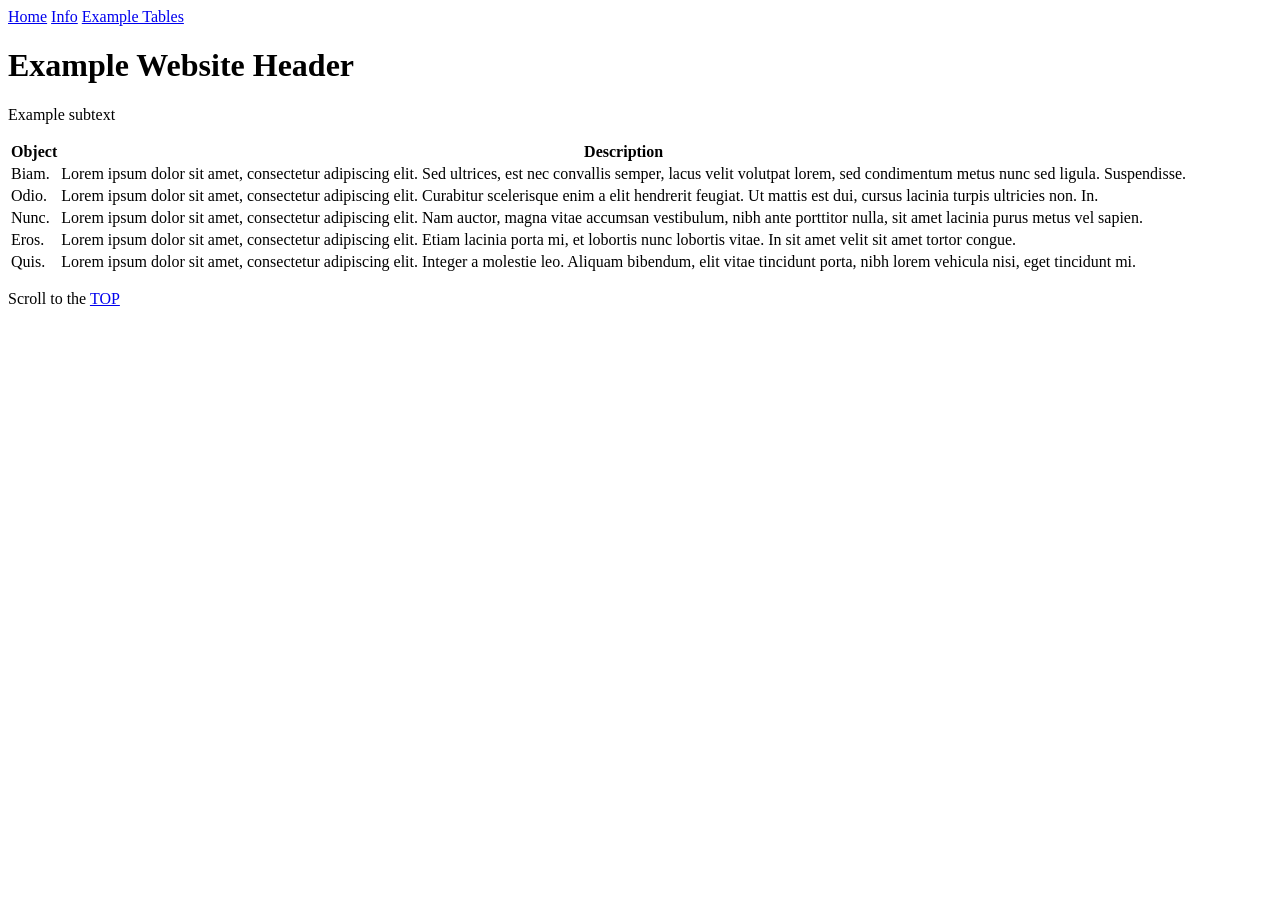
==== projects/index.html @ bab4a2ce "Add portfolio structure with navigation and styles" ====
<!DOCTYPE html>
<html>

<head>
    <title>Example Webpage</title>
    <link rel="stylesheet" href="styles.css">
    <link rel="icon" type="image/x-icon" href="images/favicon.ico">
</head>

<body>
    <nav>
        <a  href="index.html">Home</a>
        <a  href="info.html">Info</a>
        <a id="activepage" href="tables.html">Example Tables</a>
    </nav>
    <div class="header">
        <h1>Example Website Header</h1>
        <p>Example subtext</p>
    </div>
    <table>
        <tr>
            <th>Object</th>
            <th>Description</th>
        </tr>
        <tr class="odd">
            <td>Biam.</td>
            <td>Lorem ipsum dolor sit amet, consectetur adipiscing elit. Sed ultrices, est nec convallis semper, lacus velit volutpat lorem, sed condimentum metus nunc sed ligula. Suspendisse.</td>
        </tr>
        <tr>
            <td>Odio.</td>
            <td>Lorem ipsum dolor sit amet, consectetur adipiscing elit. Curabitur scelerisque enim a elit hendrerit feugiat. Ut mattis est dui, cursus lacinia turpis ultricies non. In.</td>
        </tr>
        <tr class="odd">
            <td>Nunc.</td>
            <td>Lorem ipsum dolor sit amet, consectetur adipiscing elit. Nam auctor, magna vitae accumsan vestibulum, nibh ante porttitor nulla, sit amet lacinia purus metus vel sapien.</td>
        </tr>
        <tr>
            <td>Eros.</td>
            <td>Lorem ipsum dolor sit amet, consectetur adipiscing elit. Etiam lacinia porta mi, et lobortis nunc lobortis vitae. In sit amet velit sit amet tortor congue.</td>
        </tr>
        <tr class="odd">
            <td>Quis.</td>
            <td>Lorem ipsum dolor sit amet, consectetur adipiscing elit. Integer a molestie leo. Aliquam bibendum, elit vitae tincidunt porta, nibh lorem vehicula nisi, eget tincidunt mi.</td>
        </tr>
    </table>

        <p> Scroll to the <a href="#activepage"> TOP</a></p>
    </div>
    <script src="main.js"></script>
</body>


</html>
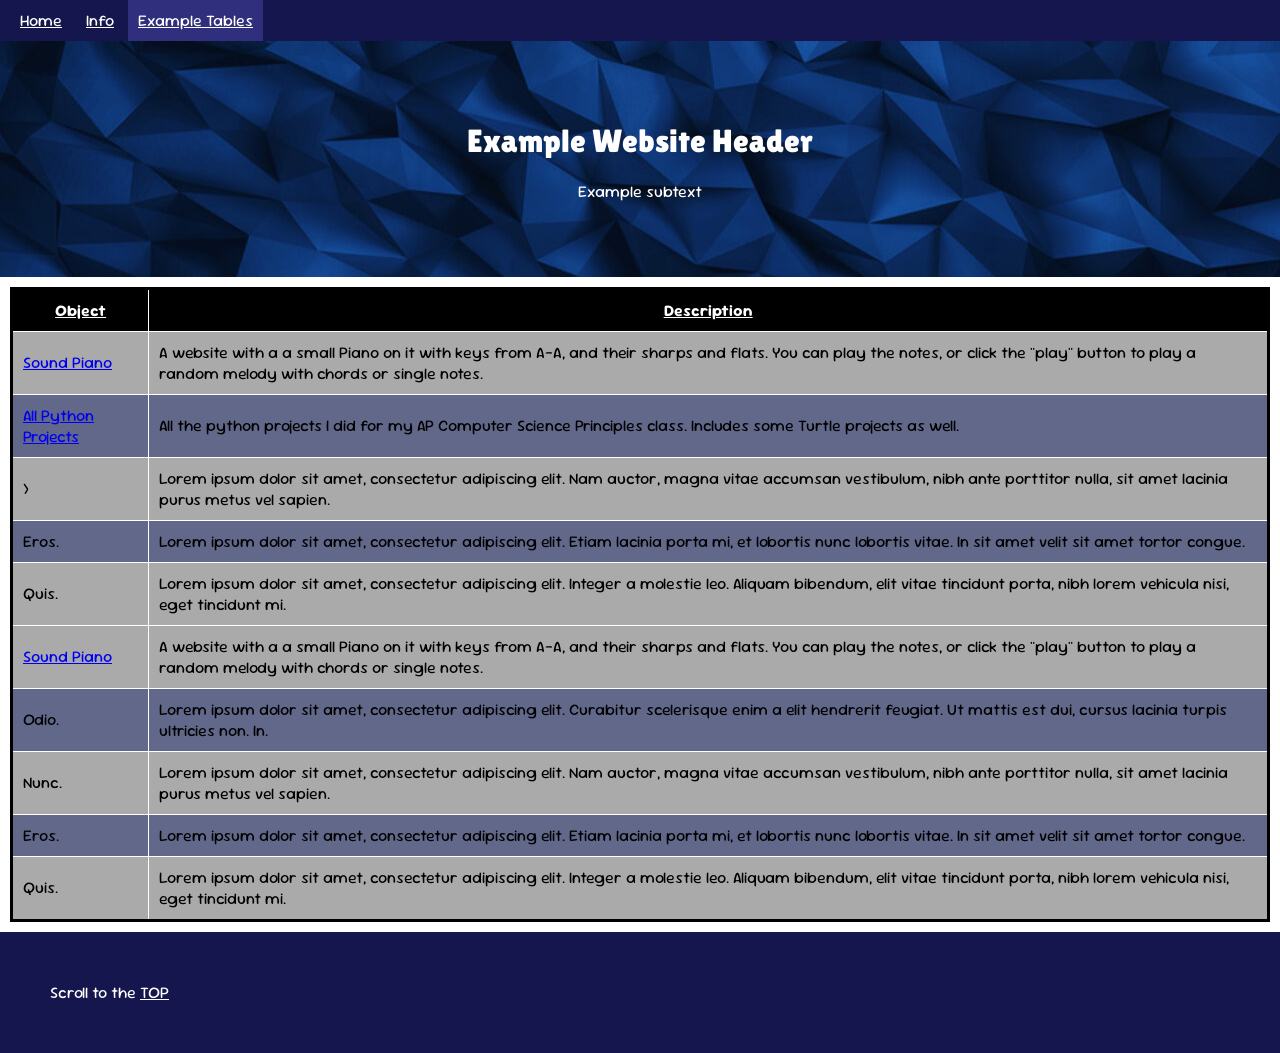
==== commit 0268d3c6: "Update navigation links and enhance layout structure in index.html and projects/index.html; remove u" ====
--- a/projects/index.html
+++ b/projects/index.html
@@ -3,15 +3,15 @@
 
 <head>
     <title>Example Webpage</title>
-    <link rel="stylesheet" href="styles.css">
+    <link rel="stylesheet" href="/styles.css">
     <link rel="icon" type="image/x-icon" href="images/favicon.ico">
 </head>
 
 <body>
     <nav>
-        <a  href="index.html">Home</a>
+        <a  href="/">Home</a>
         <a  href="info.html">Info</a>
-        <a id="activepage" href="tables.html">Example Tables</a>
+        <a id="activepage" href="/projects/">Example Tables</a>
     </nav>
     <div class="header">
         <h1>Example Website Header</h1>
@@ -23,8 +23,28 @@
             <th>Description</th>
         </tr>
         <tr class="odd">
-            <td>Biam.</td>
-            <td>Lorem ipsum dolor sit amet, consectetur adipiscing elit. Sed ultrices, est nec convallis semper, lacus velit volutpat lorem, sed condimentum metus nunc sed ligula. Suspendisse.</td>
+            <td><a href="https://fireinakage.github.io/soundPiano/">Sound Piano</a></td>
+            <td>A website with a a small Piano on it with keys from A-A, and their sharps and flats. You can play the notes, or click the "play" button to play a random melody with chords or single notes.</td>
+        </tr>
+        <tr>
+            <td><a href="https://github.com/fireinakage/pythonProjects">All Python Projects</a></td>
+            <td>All the python projects I did for my AP Computer Science Principles class. Includes some Turtle projects as well.</td>
+        </tr>
+        <tr class="odd">
+            <td><a href=""></a>></td>
+            <td>Lorem ipsum dolor sit amet, consectetur adipiscing elit. Nam auctor, magna vitae accumsan vestibulum, nibh ante porttitor nulla, sit amet lacinia purus metus vel sapien.</td>
+        </tr>
+        <tr>
+            <td>Eros.</td>
+            <td>Lorem ipsum dolor sit amet, consectetur adipiscing elit. Etiam lacinia porta mi, et lobortis nunc lobortis vitae. In sit amet velit sit amet tortor congue.</td>
+        </tr>
+        <tr class="odd">
+            <td>Quis.</td>
+            <td>Lorem ipsum dolor sit amet, consectetur adipiscing elit. Integer a molestie leo. Aliquam bibendum, elit vitae tincidunt porta, nibh lorem vehicula nisi, eget tincidunt mi.</td>
+        </tr>
+        <tr class="odd">
+            <td><a href="https://fireinakage.github.io/soundPiano/">Sound Piano</a></td>
+            <td>A website with a a small Piano on it with keys from A-A, and their sharps and flats. You can play the notes, or click the "play" button to play a random melody with chords or single notes.</td>
         </tr>
         <tr>
             <td>Odio.</td>
@@ -44,7 +64,10 @@
         </tr>
     </table>
 
+    <div class="footer">
         <p> Scroll to the <a href="#activepage"> TOP</a></p>
+    </div>    
+    
     </div>
     <script src="main.js"></script>
 </body>
--- a/styles.css
+++ b/styles.css
@@ -0,0 +1,172 @@
+@import url('https://fonts.googleapis.com/css2?family=Lilita+One&family=Sour+Gummy:ital,wght@0,100..900;1,100..900&display=swap');
+
+html {
+    scroll-behavior: smooth;
+}
+
+body {
+    margin: 0px;
+    font-family: "Sour Gummy", sans-serif;
+    font-optical-sizing: auto;
+    font-weight: 400;
+    font-style: normal;
+    font-variation-settings:
+        "wdth" 100;
+    overflow-x: hidden;
+    min-height: 100dvh;
+    display: flex;
+    flex-direction: column;
+}
+
+#body {
+    margin: 15px;
+    margin-bottom: 40px; 
+}
+
+
+nav {
+    padding: 10px;
+    background: #16164e;
+}
+
+nav a {
+    color: #FFFFFF;
+    padding: 10px;
+    margin: 0px;
+}
+
+nav a:hover {
+    background: #444496;
+}
+
+nav a:active {
+    background: #7777b6;
+}
+
+#activepage {
+    background: #2f2f7e;
+}
+
+nav a:visited {
+    color: #FFFFFF;
+    padding: 10px;
+    margin: 0px;
+}
+
+h1 {
+    font-family: "Lilita One", sans-serif;
+    font-weight: 400;
+    font-style: normal;
+}
+
+.header {
+    background-image: url("images/header.png");
+    text-align: center;
+    padding: 60px;
+    margin: 0px;
+    color: #FFFFFF;
+}
+
+p {
+    margin: 15px;
+}
+
+#footer {
+    margin: 0;
+}
+
+.footer {
+    padding: 35px;
+    background: #16164e;
+    color: #FFFFFF;
+    margin-top: auto;
+    margin-bottom: 0px;
+    vertical-align: bottom;
+}
+
+.footer a {
+    color: #FFFFFF;
+}
+
+.footer a:hover {
+    color: #98b1f7;
+}
+
+img {
+    margin: auto;
+    display: block;
+    width: 500px;
+}
+
+button {
+    margin: 15px;
+    color: #FFFFFF;
+    background: #2f2f7e;
+    border: black 2px solid;
+    font-family: "Sour Gummy", sans-serif;
+    font-optical-sizing: auto;
+    font-weight: 400;
+    font-style: normal;
+    font-variation-settings:
+        "wdth" 100;
+    overflow-x: hidden;
+}
+
+button:hover {
+    background: #4c4ca8;
+    cursor: pointer; 
+}
+
+
+button.ripple, .ripple {
+    position: relative;
+    overflow: hidden;
+}
+
+.ripple-effect {
+    position: absolute;
+    border-radius: 50%;
+    transform: scale(0);
+    background: rgba(255,255,255,0.6);
+    animation: ripple 600ms linear;
+    pointer-events: none;
+    opacity: 0.75;
+}
+
+@keyframes ripple {
+    to {
+        transform: scale(4);
+        opacity: 0;
+    }
+}
+
+
+/* Table Styling */
+
+table {
+    border: black 3px solid;
+    margin: 10px;
+    border-collapse: collapse;
+    background: #62688a;
+}
+
+tr, th, td {
+    border: #ffffff 1px solid;
+    border-collapse: collapse;
+    padding: 10px;
+}
+
+th {
+    text-align: center;
+    text-decoration: underline;
+    background: #000000;
+    color: #ffffff;
+}
+
+td {
+    text-align: left;
+}
+
+.odd {
+    background: #aaaaaa;
+}
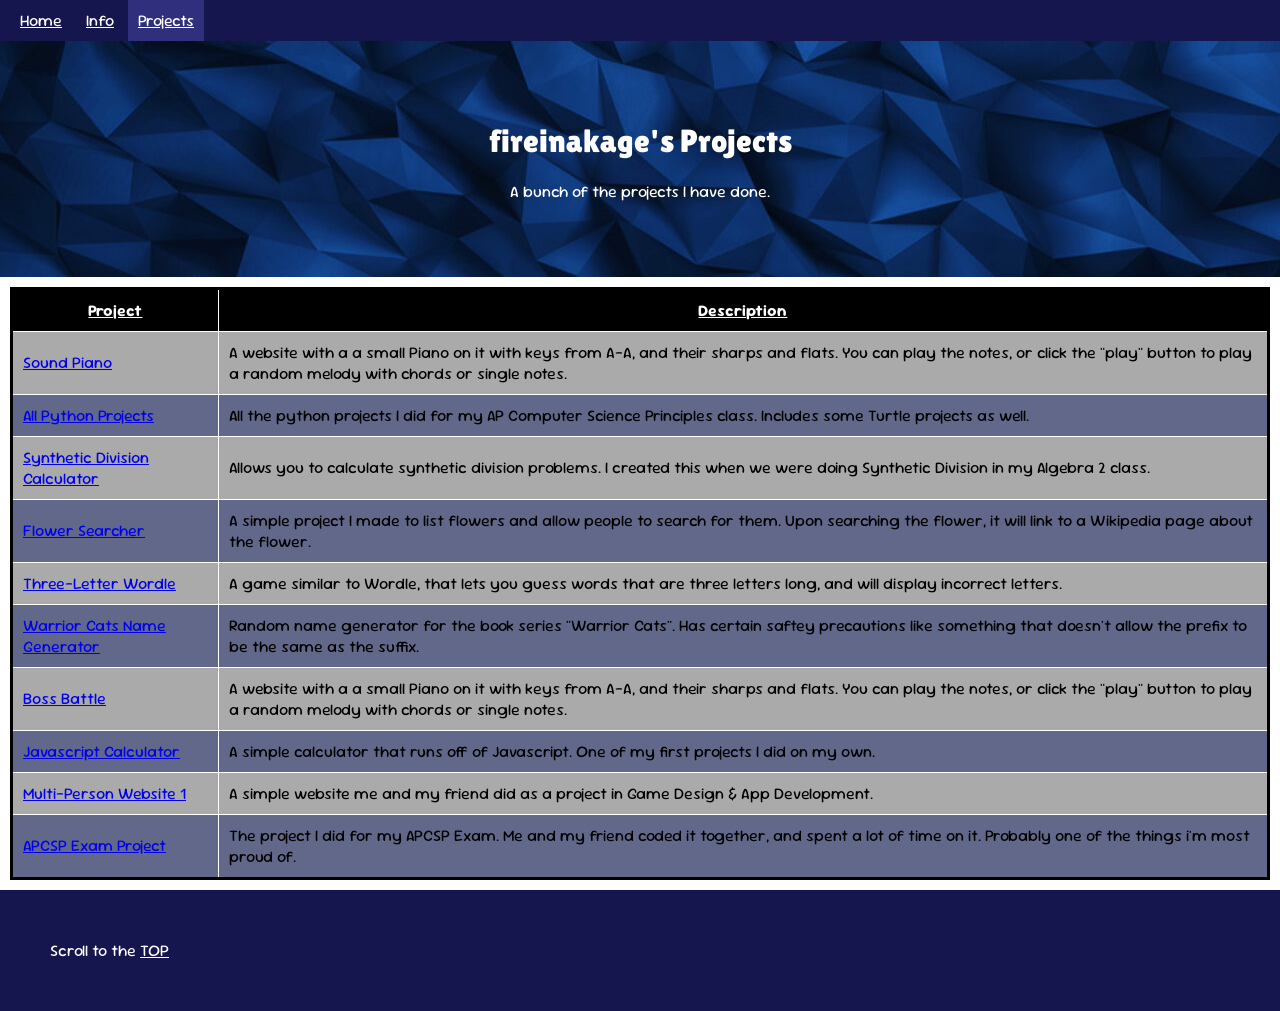
==== commit 48d17f0f: "Update project details and enhance styles in index.html and styles.css" ====
--- a/projects/index.html
+++ b/projects/index.html
@@ -2,7 +2,7 @@
 <html>
 
 <head>
-    <title>Example Webpage</title>
+    <title>fireinakage's Projects</title>
     <link rel="stylesheet" href="/styles.css">
     <link rel="icon" type="image/x-icon" href="images/favicon.ico">
 </head>
@@ -11,15 +11,15 @@
     <nav>
         <a  href="/">Home</a>
         <a  href="info.html">Info</a>
-        <a id="activepage" href="/projects/">Example Tables</a>
+        <a id="activepage" href="/projects/">Projects</a>
     </nav>
     <div class="header">
-        <h1>Example Website Header</h1>
-        <p>Example subtext</p>
+        <h1>fireinakage's Projects</h1>
+        <p>A bunch of the projects I have done.</p>
     </div>
     <table>
         <tr>
-            <th>Object</th>
+            <th>Project</th>
             <th>Description</th>
         </tr>
         <tr class="odd">
@@ -31,36 +31,36 @@
             <td>All the python projects I did for my AP Computer Science Principles class. Includes some Turtle projects as well.</td>
         </tr>
         <tr class="odd">
-            <td><a href=""></a>></td>
-            <td>Lorem ipsum dolor sit amet, consectetur adipiscing elit. Nam auctor, magna vitae accumsan vestibulum, nibh ante porttitor nulla, sit amet lacinia purus metus vel sapien.</td>
+            <td><a href="https://fireinakage.github.io/syntheticDivision/">Synthetic Division Calculator</a></td>
+            <td>Allows you to calculate synthetic division problems. I created this when we were doing Synthetic Division in my Algebra 2 class.</td>
         </tr>
         <tr>
-            <td>Eros.</td>
-            <td>Lorem ipsum dolor sit amet, consectetur adipiscing elit. Etiam lacinia porta mi, et lobortis nunc lobortis vitae. In sit amet velit sit amet tortor congue.</td>
+            <td><a href="https://fireinakage.github.io/flowerSearch/">Flower Searcher</a></td>
+            <td>A simple project I made to list flowers and allow people to search for them. Upon searching the flower, it will link to a Wikipedia page about the flower.</td>
         </tr>
         <tr class="odd">
-            <td>Quis.</td>
-            <td>Lorem ipsum dolor sit amet, consectetur adipiscing elit. Integer a molestie leo. Aliquam bibendum, elit vitae tincidunt porta, nibh lorem vehicula nisi, eget tincidunt mi.</td>
+            <td><a href="https://fireinakage.github.io/guessALetter/">Three-Letter Wordle</a></td>
+            <td>A game similar to Wordle, that lets you guess words that are three letters long, and will display incorrect letters. </td>
+        </tr>
+        <tr>
+            <td><a href="https://fireinakage.github.io/warriorcatsgenerator/">Warrior Cats Name Generator</a></td>
+            <td>Random name generator for the book series "Warrior Cats". Has certain saftey precautions like something that doesn't allow the prefix to be the same as the suffix.</td>
         </tr>
         <tr class="odd">
-            <td><a href="https://fireinakage.github.io/soundPiano/">Sound Piano</a></td>
+            <td><a href="https://fireinakage.github.io/bossbattle/">Boss Battle</a></td>
             <td>A website with a a small Piano on it with keys from A-A, and their sharps and flats. You can play the notes, or click the "play" button to play a random melody with chords or single notes.</td>
         </tr>
         <tr>
-            <td>Odio.</td>
-            <td>Lorem ipsum dolor sit amet, consectetur adipiscing elit. Curabitur scelerisque enim a elit hendrerit feugiat. Ut mattis est dui, cursus lacinia turpis ultricies non. In.</td>
+            <td><a href="https://fireinakage.github.io/jsCalculator/">Javascript Calculator</a></td>
+            <td>A simple calculator that runs off of Javascript. One of my first projects I did on my own.</td>
         </tr>
         <tr class="odd">
-            <td>Nunc.</td>
-            <td>Lorem ipsum dolor sit amet, consectetur adipiscing elit. Nam auctor, magna vitae accumsan vestibulum, nibh ante porttitor nulla, sit amet lacinia purus metus vel sapien.</td>
+            <td><a href="https://fireinakage.github.io/genshinThings/">Multi-Person Website 1</a></td>
+            <td>A simple website me and my friend did as a project in Game Design & App Development.</td>
         </tr>
         <tr>
-            <td>Eros.</td>
-            <td>Lorem ipsum dolor sit amet, consectetur adipiscing elit. Etiam lacinia porta mi, et lobortis nunc lobortis vitae. In sit amet velit sit amet tortor congue.</td>
-        </tr>
-        <tr class="odd">
-            <td>Quis.</td>
-            <td>Lorem ipsum dolor sit amet, consectetur adipiscing elit. Integer a molestie leo. Aliquam bibendum, elit vitae tincidunt porta, nibh lorem vehicula nisi, eget tincidunt mi.</td>
+            <td><a href="https://fireinakage.github.io/apCSPProject/">APCSP Exam Project</a></td>
+            <td>The project I did for my APCSP Exam. Me and my friend coded it together, and spent a lot of time on it. Probably one of the things i'm most proud of.</td>
         </tr>
     </table>
 
--- a/styles.css
+++ b/styles.css
@@ -1,4 +1,12 @@
 @import url('https://fonts.googleapis.com/css2?family=Lilita+One&family=Sour+Gummy:ital,wght@0,100..900;1,100..900&display=swap');
+
+:root { 
+    --navajo-white: #fbdbb1ff;
+    --sunlit-clay: #fcb35fff;
+    --pumpkin-spice: #ff8c42ff;
+    --molten-lava: #6f1a07ff;
+    --rich-mahogany: #3f0d12ff; 
+}
 
 html {
     scroll-behavior: smooth;
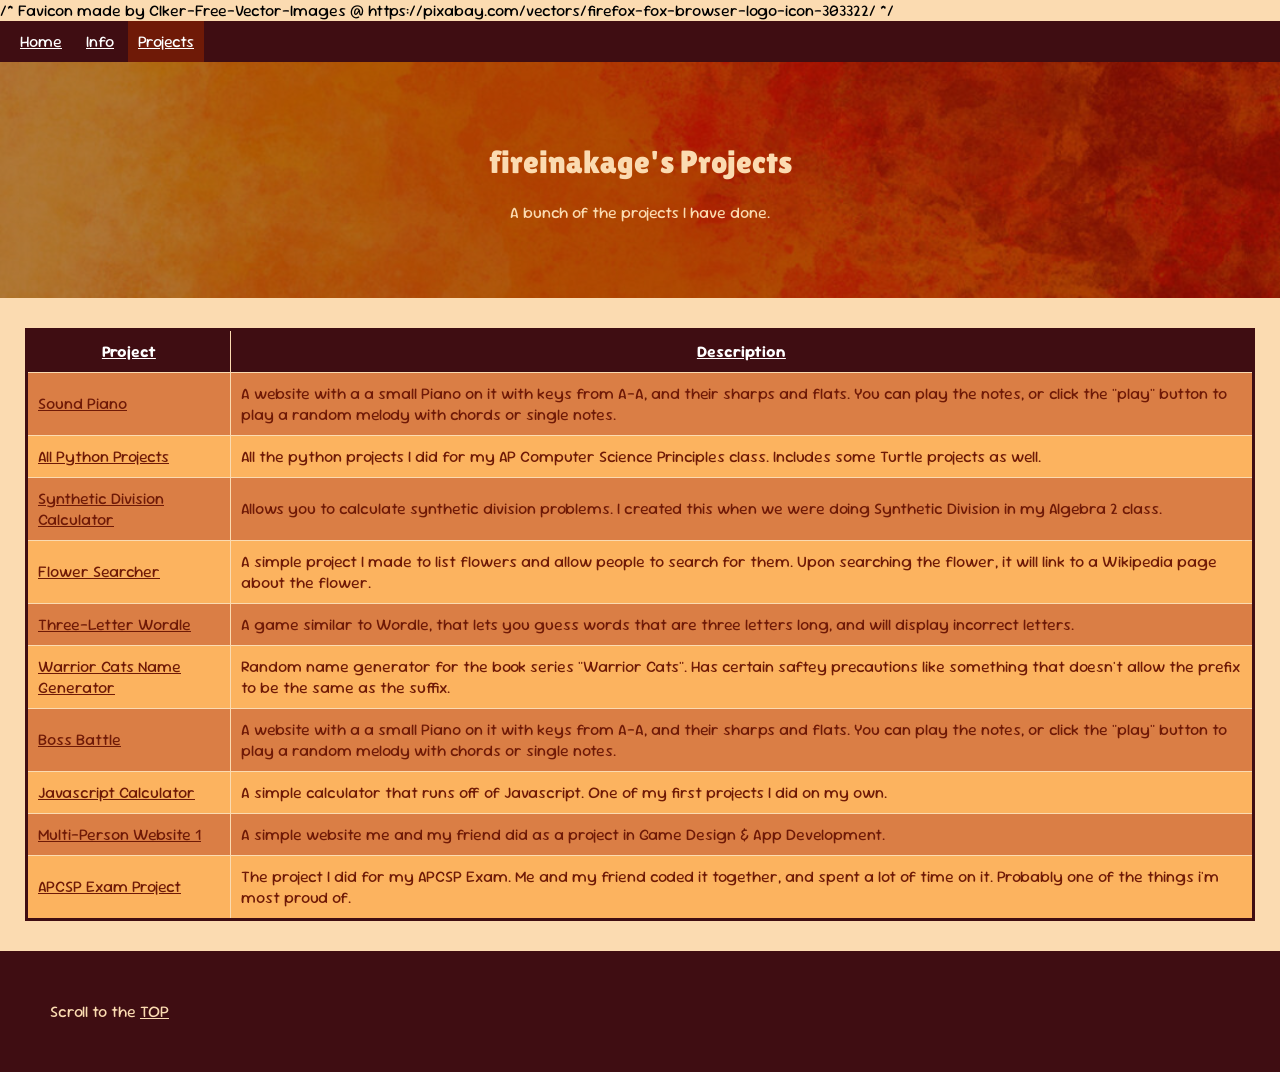
==== commit 693ea0b7: "Refactor code structure for improved readability and maintainability" ====
--- a/projects/index.html
+++ b/projects/index.html
@@ -5,6 +5,7 @@
     <title>fireinakage's Projects</title>
     <link rel="stylesheet" href="/styles.css">
     <link rel="icon" type="image/x-icon" href="images/favicon.ico">
+    /* Favicon made by Clker-Free-Vector-Images @ https://pixabay.com/vectors/firefox-fox-browser-logo-icon-303322/ */
 </head>
 
 <body>
--- a/styles.css
+++ b/styles.css
@@ -4,6 +4,7 @@
     --navajo-white: #fbdbb1ff;
     --sunlit-clay: #fcb35fff;
     --pumpkin-spice: #ff8c42ff;
+    --molten-lava-lighter: rgb(136, 40, 19);
     --molten-lava: #6f1a07ff;
     --rich-mahogany: #3f0d12ff; 
 }
@@ -24,6 +25,7 @@
     min-height: 100dvh;
     display: flex;
     flex-direction: column;
+    background: var(--navajo-white);
 }
 
 #body {
@@ -34,7 +36,7 @@
 
 nav {
     padding: 10px;
-    background: #16164e;
+    background: var(--rich-mahogany);
 }
 
 nav a {
@@ -44,15 +46,15 @@
 }
 
 nav a:hover {
-    background: #444496;
+    background: var(--molten-lava-lighter);
 }
 
 nav a:active {
-    background: #7777b6;
+    background: rgb(170, 58, 32);;
 }
 
 #activepage {
-    background: #2f2f7e;
+    background: var(--molten-lava);
 }
 
 nav a:visited {
@@ -68,11 +70,16 @@
 }
 
 .header {
-    background-image: url("images/header.png");
+    background-image: url("images/headerorange.jpg");
+    /* Image taken from: https://stock.adobe.com/search?k=red+orange+abstract&asset_id=559618983 */
+    background-size: cover;
     text-align: center;
     padding: 60px;
     margin: 0px;
-    color: #FFFFFF;
+    color: var(--navajo-white);
+
+    background-color: rgba(111,26,7, 0.55);
+    background-blend-mode: multiply;
 }
 
 p {
@@ -85,19 +92,19 @@
 
 .footer {
     padding: 35px;
-    background: #16164e;
-    color: #FFFFFF;
+    background: var(--rich-mahogany);
+    color: var(--navajo-white);
     margin-top: auto;
     margin-bottom: 0px;
     vertical-align: bottom;
 }
 
 .footer a {
-    color: #FFFFFF;
+    color: var(--navajo-white);
 }
 
 .footer a:hover {
-    color: #98b1f7;
+    color: #FFFFFF;
 }
 
 img {
@@ -152,14 +159,17 @@
 /* Table Styling */
 
 table {
-    border: black 3px solid;
-    margin: 10px;
+    border: var(--rich-mahogany) 3px solid;
+    margin: 30px;
+    margin-left: 25px;
+    margin-right: 25px;
     border-collapse: collapse;
-    background: #62688a;
+    background: var(--sunlit-clay);
+    color: var(--molten-lava);
 }
 
 tr, th, td {
-    border: #ffffff 1px solid;
+    border: var(--navajo-white) 1px solid;
     border-collapse: collapse;
     padding: 10px;
 }
@@ -167,7 +177,7 @@
 th {
     text-align: center;
     text-decoration: underline;
-    background: #000000;
+    background: var(--rich-mahogany);
     color: #ffffff;
 }
 
@@ -176,5 +186,17 @@
 }
 
 .odd {
-    background: #aaaaaa;
+    background: rgb(218, 126, 69);
+}
+
+table a {
+    color: var(--molten-lava);
+}
+
+table a:visited {
+    color: var(--molten-lava);
+}
+
+table a:hover {
+    color: rgb(158, 49, 24);
 }
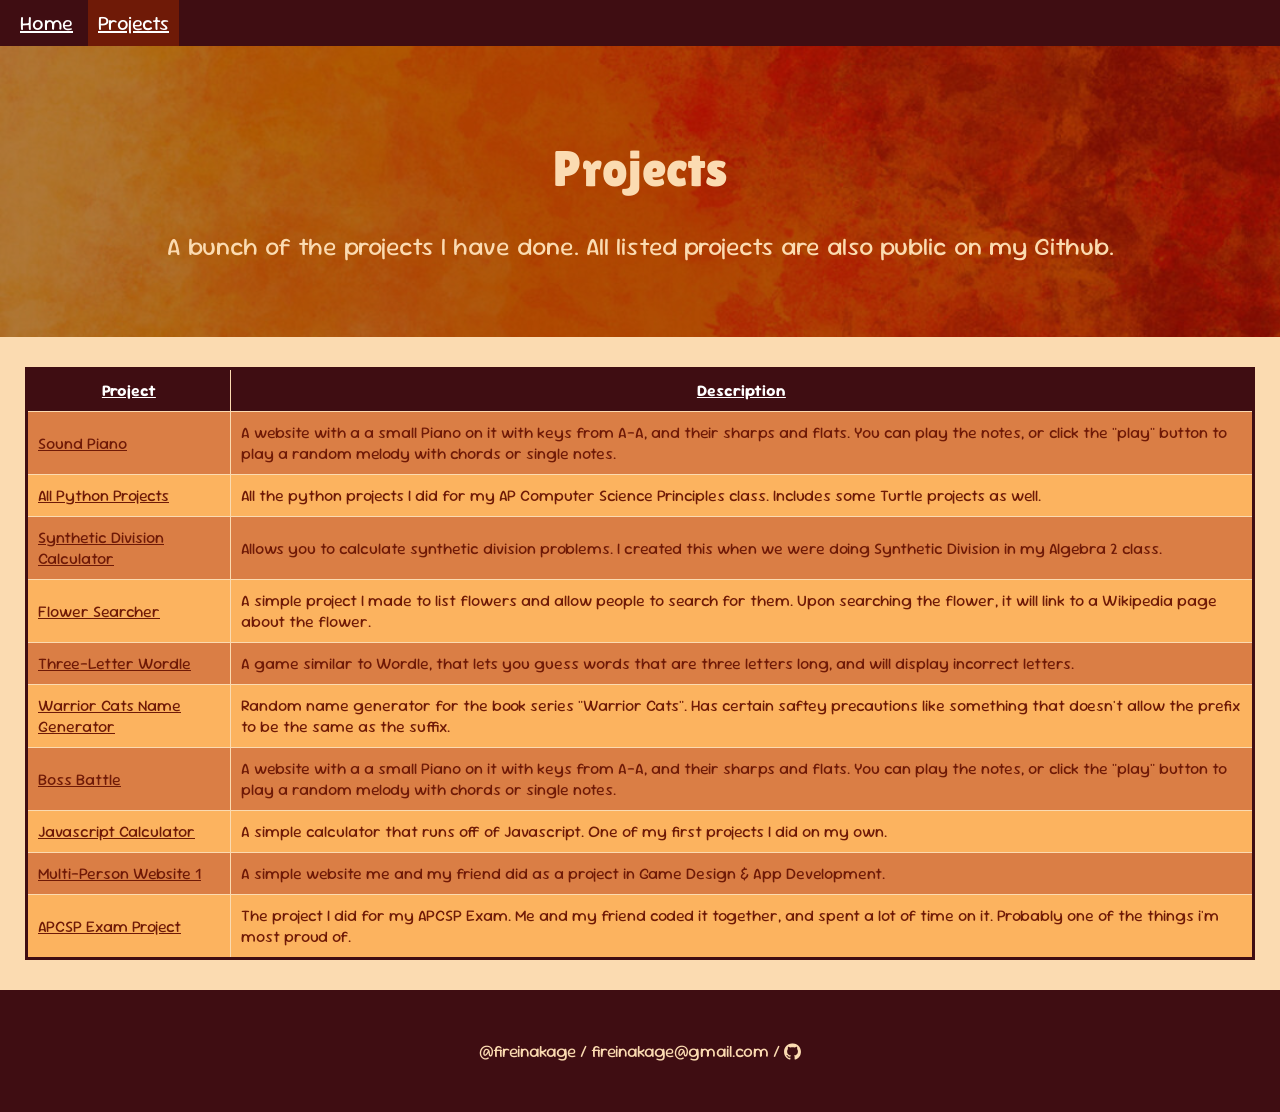
==== commit 0ad4d922: "Refactor code structure for improved readability and maintainability" ====
--- a/projects/index.html
+++ b/projects/index.html
@@ -5,18 +5,17 @@
     <title>fireinakage's Projects</title>
     <link rel="stylesheet" href="/styles.css">
     <link rel="icon" type="image/x-icon" href="images/favicon.ico">
-    /* Favicon made by Clker-Free-Vector-Images @ https://pixabay.com/vectors/firefox-fox-browser-logo-icon-303322/ */
+    <!-- Favicon made by Clker-Free-Vector-Images @ https://pixabay.com/vectors/firefox-fox-browser-logo-icon-303322/ -->
 </head>
 
 <body>
     <nav>
         <a  href="/">Home</a>
-        <a  href="info.html">Info</a>
         <a id="activepage" href="/projects/">Projects</a>
     </nav>
     <div class="header">
-        <h1>fireinakage's Projects</h1>
-        <p>A bunch of the projects I have done.</p>
+        <h1>Projects</h1>
+        <p>A bunch of the projects I have done. All listed projects are also public on my Github. </p>
     </div>
     <table>
         <tr>
@@ -66,7 +65,7 @@
     </table>
 
     <div class="footer">
-        <p> Scroll to the <a href="#activepage"> TOP</a></p>
+        <p> @fireinakage / fireinakage@gmail.com / <a href="https://github.com/fireinakage"><img src="../images/github.svg" alt="Github logo"></a> </p>
     </div>    
     
     </div>
--- a/styles.css
+++ b/styles.css
@@ -37,6 +37,7 @@
 nav {
     padding: 10px;
     background: var(--rich-mahogany);
+    font-size: 20px;
 }
 
 nav a {
@@ -67,6 +68,11 @@
     font-family: "Lilita One", sans-serif;
     font-weight: 400;
     font-style: normal;
+    font-size: 50px;
+}
+
+.header p {
+    font-size: 25px;
 }
 
 .header {
@@ -96,7 +102,9 @@
     color: var(--navajo-white);
     margin-top: auto;
     margin-bottom: 0px;
-    vertical-align: bottom;
+    vertical-align: middle;
+    text-align: center;
+    font-size: 17px
 }
 
 .footer a {
@@ -105,6 +113,13 @@
 
 .footer a:hover {
     color: #FFFFFF;
+}
+
+.footer img {
+    display: inline;
+    width: 17px;
+    height: 17px;
+    vertical-align: -3px;
 }
 
 img {
@@ -199,4 +214,56 @@
 
 table a:hover {
     color: rgb(158, 49, 24);
+}
+
+#card {
+    background: var(--navajo-white);
+    /* border: var(--sunlit-clay) 3px solid; */
+    margin: auto;
+    margin-top: 50px;
+    width: 35%;
+    height: 400px;
+    box-shadow: 0px 10px 40px 4px rgba(111, 26, 7, 0.25);
+    border-radius: 12px;
+    padding: 20px;
+    display: flex;
+    display: flex;
+    flex-direction: column;    /* Allows elements to stack vertically if you add text */
+    justify-content: flex-start; /* Aligns contents to the top */
+    align-items: flex-start;    /* Aligns contents to the left */
+}
+
+#card #top {
+    display: flex;
+    flex-direction: row;
+    justify-content: flex-start;
+    align-items: center;
+}
+
+#card img {
+    width: 13%;
+    height: auto;
+    border-radius: 100%;
+    margin: 0px;
+    padding: 0px;
+    border: var(--rich-mahogany) 5px solid;
+}
+
+#card h1{
+    margin: 0 0 0 30px;
+    color: var(--rich-mahogany);
+    text-align: left;
+}
+
+#card #pronouns {
+     margin-left: 10px;
+     margin-top: 6px;
+    color: var(--molten-lava);
+    text-align: left;
+    font-size: 25px;
+}
+
+#card p {
+    color: var(--molten-lava);
+    font-size: 20px;
 }
